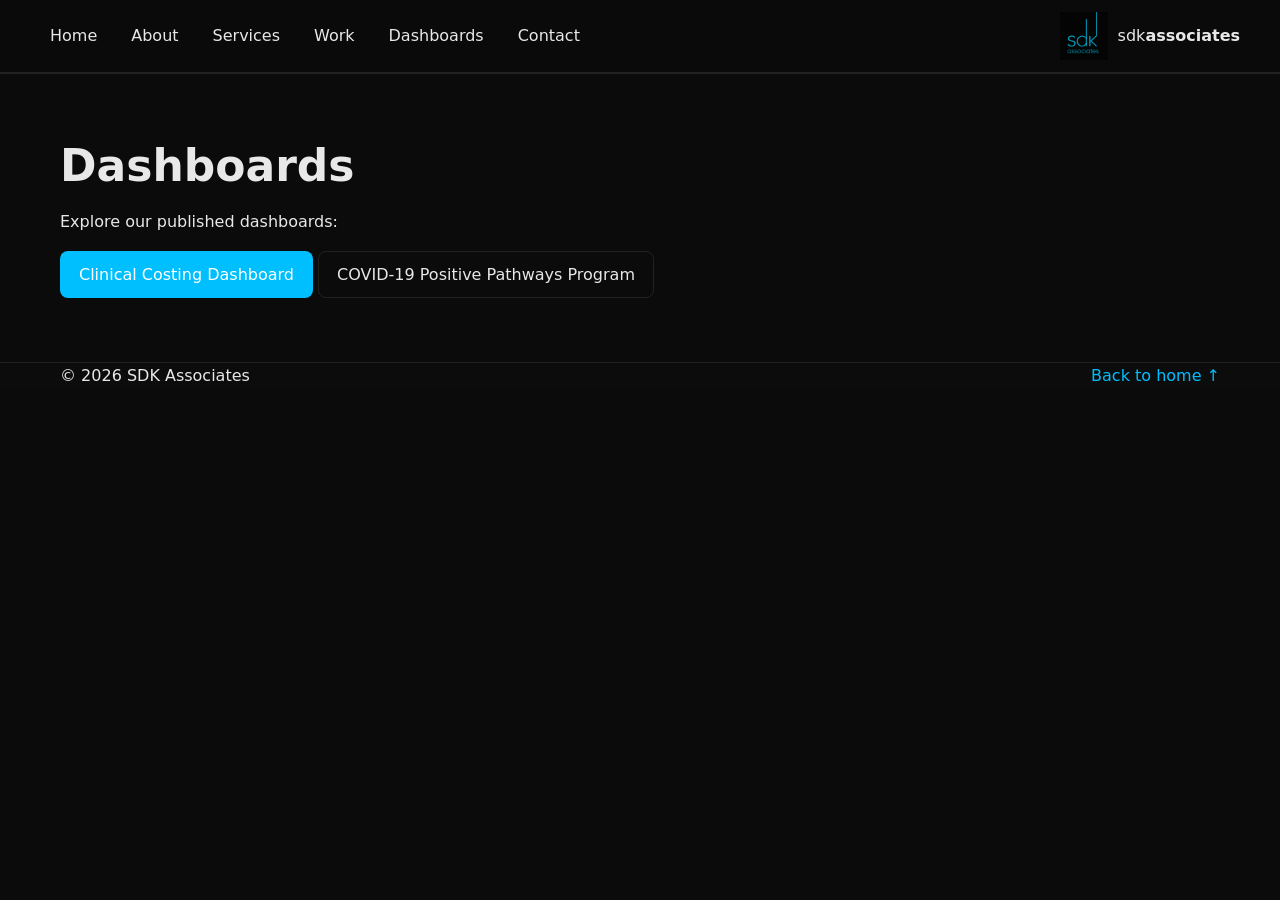
==== dashboards.html @ 5f3aef54 "Create dashboards.html" ====
<!doctype html>
<html lang="en">
<head>
  <meta charset="utf-8" />
  <meta name="viewport" content="width=device-width, initial-scale=1" />
  <title>Dashboards | SDK Associates</title>
  <link rel="stylesheet" href="assets/style.css" />
</head>
<body>
  <!-- Backdrop + Drawer -->
  <div class="backdrop" id="backdrop" hidden></div>
  <aside class="drawer" id="drawer" aria-hidden="true" aria-label="Mobile navigation">
    <header>
      <strong>Menu</strong>
      <button id="closeDrawer" class="btn btn-outline" style="padding:.4rem .7rem">Close</button>
    </header>
    <nav>
      <a href="index.html#home">Home</a>
      <a href="index.html#about">About</a>
      <a href="index.html#services">Services</a>
      <a href="index.html#work">Work</a>
      <a href="dashboards.html">Dashboards</a>
      <a href="index.html#contact">Contact</a>
    </nav>
  </aside>

  <!-- Header -->
  <header class="site-header">
    <div class="container nav">
      <button class="menu-btn" aria-expanded="false" aria-controls="drawer" id="menubtn">☰ Menu</button>
      <nav aria-label="Primary">
        <div class="navlinks" id="navlinks">
          <a href="index.html#home">Home</a>
          <a href="index.html#about">About</a>
          <a href="index.html#services">Services</a>
          <a href="index.html#work">Work</a>
          <a href="dashboards.html">Dashboards</a>
          <a href="index.html#contact">Contact</a>
        </div>
      </nav>
      <a class="logo" href="index.html" aria-label="SDK Associates home">
        <img src="assets/sdkassociates_logo.png" alt="SDK Associates" width="112" height="112" />
        <span>sdk<strong>associates</strong></span>
      </a>
    </div>
  </header>

  <!-- Main -->
  <main class="section">
    <div class="container">
      <h1>Dashboards</h1>
      <p class="maxch muted">Explore our published dashboards:</p>

      <div class="cta-row" style="margin-top:1rem">
        <a class="btn btn-primary" href="../clinical-costing-dashboard.html" target="_blank" rel="noopener">
          Clinical Costing Dashboard
        </a>
        <a class="btn btn-outline" href="../covid-19-positive-pathways-program.html" target="_blank" rel="noopener">
          COVID-19 Positive Pathways Program
        </a>
      </div>
    </div>
  </main>

  <!-- Footer -->
  <footer>
    <div class="container" style="display:flex; justify-content:space-between; gap:1rem; flex-wrap:wrap">
      <span class="muted">© <span id="y"></span> SDK Associates</span>
      <a class="muted" href="index.html#home">Back to home ↑</a>
    </div>
  </footer>

  <!-- Script (reuse drawer toggle logic) -->
  <script>
    const btn = document.getElementById('menubtn');
    const drawer = document.getElementById('drawer');
    const closeDrawer = document.getElementById('closeDrawer');
    const backdrop = document.getElementById('backdrop');

    function openDrawer(){
      drawer.classList.add('open');
      drawer.setAttribute('aria-hidden','false');
      backdrop.classList.add('show');
      backdrop.hidden = false;
      btn.setAttribute('aria-expanded','true');
    }
    function close(){
      drawer.classList.remove('open');
      drawer.setAttribute('aria-hidden','true');
      backdrop.classList.remove('show');
      backdrop.hidden = true;
      btn.setAttribute('aria-expanded','false');
    }

    if(btn){ btn.addEventListener('click', openDrawer); }
    if(closeDrawer){ closeDrawer.addEventListener('click', close); }
    if(backdrop){ backdrop.addEventListener('click', close); }
    window.addEventListener('keydown', (e)=>{ if(e.key==='Escape') close(); });

    document.getElementById('y').textContent = new Date().getFullYear();
  </script>
</body>
</html>
---- assets/style.css ----
/* Logo styling */
.logo-img {
  width: 300px;   /* Adjust as needed */
  height: auto;   /* Keeps proportions */
}

/* Header logo sizing */
header .logo img,
.logo img,
.logo-img {
  height: 48px;   /* try 48–64px */
  width: auto;
}

/* --------- Base / Reset --------- */
* { box-sizing: border-box; }
html { scroll-behavior: smooth; }
:root{
  --bg:#0b0b0b;           /* site background */
  --surface:#131313;      /* card/section bg */
  --text:#e8e8e8;         /* body text */
  --muted:#b9b9b9;        /* secondary text */
  --brand:#00bfff;        /* theme blue */
  --brand-dk:#009acd;     /* hover blue */
  --border:#222;          /* subtle borders */
  --radius:12px;
  --maxw:1200px;
}
body{
  margin:0;
  font-family: system-ui, -apple-system, Segoe UI, Roboto, "Helvetica Neue", Arial, "Noto Sans", "Liberation Sans", sans-serif;
  color:var(--text);
  background:var(--bg);
  line-height:1.6;
}

/* --------- Layout helpers --------- */
.container{
  width:100%;
  max-width:var(--maxw);
  margin:0 auto;
  padding:0 20px;
}

.section{
  padding:64px 0;
  border-top:1px solid var(--border);
}
.section--tight{ padding:36px 0; }

.grid{
  display:grid;
  gap:20px;
}
.grid-2{ grid-template-columns: repeat(2, minmax(0,1fr)); }
.grid-3{ grid-template-columns: repeat(3, minmax(0,1fr)); }

.card{
  background:var(--surface);
  border:1px solid var(--border);
  border-radius:var(--radius);
  padding:20px;
}

h1,h2,h3{ line-height:1.25; margin:0 0 16px; }
h1{ font-size:clamp(28px, 4.5vw, 44px); }
h2{ font-size:clamp(22px, 3.2vw, 32px); }
h3{ font-size:clamp(18px, 2.6vw, 24px); }
p{ margin:0 0 12px; color:var(--text); }

/* --------- Buttons & links --------- */
a{ color:var(--brand); text-decoration:none; }
a:hover{ color:var(--brand-dk); }
.btn{
  display:inline-block;
  padding:10px 18px;
  background:var(--brand);
  color:#fff;
  border-radius:8px;
  border:1px solid transparent;
  transition:transform .2s ease, background .2s ease, box-shadow .2s ease;
  text-align:center;
}
.btn:hover{ background:var(--brand-dk); transform:translateY(-2px); }

/* --------- Header / Nav --------- */
.site-header{
  position:sticky; top:0; z-index:50;
  background:rgba(11,11,11,.85);
  backdrop-filter:saturate(180%) blur(8px);
  border-bottom:1px solid var(--border);
}
.navbar{
  display:flex; align-items:center; justify-content:space-between;
  gap:16px; padding:12px 0;
}
.logo{
  display:flex; align-items:center; gap:10px;
  text-decoration:none; color:var(--text);
}
.logo-img{ max-width:120px; height:auto; display:block; }
.nav-links{
  display:flex; flex-wrap:wrap; gap:14px;
}
.nav-links a{
  color:var(--text);
  padding:8px 10px;
  border-radius:8px;
}
.nav-links a:hover{ background:#1a1a1a; }

/* Small-screen nav (checkbox hamburger, no JS) */
.nav-toggle{ display:none; }
.nav-burger{ display:none; cursor:pointer; padding:8px 10px; border:1px solid var(--border); border-radius:8px; }
.nav-burger span{ display:block; width:22px; height:2px; background:var(--text); margin:5px 0; }

/* --------- Hero --------- */
.hero{
  display:grid; gap:20px; align-items:center;
  grid-template-columns: 1.2fr .8fr;
}
.hero .hero-img{
  width:100%; height:auto; border-radius:var(--radius);
  border:1px solid var(--border);
}

/* --------- “Services / About / Work” cards --------- */
.item{
  display:flex; flex-direction:column; gap:8px;
}
.item h3{ margin-bottom:6px; }
.item p{ color:var(--muted); }

/* --------- Contact --------- */
.form{
  display:grid; gap:12px;
}
.input, .textarea{
  width:100%;
  padding:12px 14px;
  background:#0f0f0f;
  border:1px solid var(--border);
  border-radius:8px; color:var(--text);
}
.textarea{ min-height:120px; resize:vertical; }

/* --------- Footer --------- */
footer{
  border-top:1px solid var(--border);
  background:#0c0c0c;
}
.footer-content{
  display:flex; gap:24px; justify-content:space-between; align-items:flex-start;
}
.footer-col{ flex:1; min-width:240px; }
.footer-bottom{
  border-top:1px solid var(--border);
  margin-top:24px; padding-top:16px;
  color:var(--muted); text-align:center;
}
.useful-links .link-buttons{
  display:flex; flex-wrap:wrap; gap:10px;
}
.btn-link{
  display:inline-block; padding:10px 16px;
  background:var(--brand); color:#fff; border-radius:8px;
  transition:background .2s ease, transform .2s ease;
}
.btn-link:hover{ background:var(--brand-dk); transform:translateY(-2px); }

/* --------- Responsive Breakpoints --------- */

/* <= 1024px: 3→2 columns, hero stacks nicer */
@media (max-width: 1024px){
  .grid-3{ grid-template-columns: repeat(2, minmax(0,1fr)); }
  .hero{ grid-template-columns: 1fr; }
  .hero .hero-img{ order:2; }
}

/* <= 768px: tighten paddings, 2→1 columns, footer stacks, mobile nav */
@media (max-width: 768px){
  .section{ padding:44px 0; }
  .grid-2, .grid-3{ grid-template-columns: 1fr; }
  .footer-content{ flex-direction:column; text-align:center; }
  .logo-img{ max-width:96px; }

  /* Hamburger appears */
  .nav-burger{ display:block; }
  .nav-links{
    display:none; flex-direction:column;
    width:100%; padding:10px 0; border-top:1px solid var(--border);
  }
  .nav-toggle:checked ~ .nav-links{ display:flex; }
}

/* <= 480px: bigger tap targets, full‑width buttons */
@media (max-width: 480px){
  .btn, .btn-link{ width:100%; }
  .container{ padding:0 16px; }
  .logo-img{ max-width:84px; }
}

/* =========================================================
   Compat layer for the new index.html (drawer + grids)
   Keeps your existing look & feel, adds missing selectors.
   =======================================================*/

/* Header (keeps menu left, logo right) */
.site-header{
  position: sticky; top: 0; z-index: 60;
  background: rgba(11,11,11,.85);
  backdrop-filter: saturate(180%) blur(8px);
  border-bottom: 1px solid var(--border);
}
.nav{ display:flex; align-items:center; justify-content:flex-start; gap:16px; padding:12px 0; }
.menu-btn{
  display:none; cursor:pointer; padding:8px 12px;
  border:1px solid var(--border); border-radius:8px; color:var(--text); background:transparent;
}
.logo{ display:flex; align-items:center; gap:10px; color:var(--text); text-decoration:none; margin-left:auto; }
.logo img{ height:48px; width:auto; display:block; } /* respects your logo sizing */

/* Show inline nav on desktop; mobile uses drawer */
.navlinks{ display:flex; flex-wrap:wrap; gap:14px; }
.navlinks a{ color:var(--text); padding:8px 10px; border-radius:8px; }
.navlinks a:hover{ background:#1a1a1a; }
@media (max-width:880px){
  .menu-btn{ display:inline-flex; align-items:center; gap:.5rem; }
  .navlinks{ display:none; }
}

/* Buttons to match your palette */
.btn{ display:inline-block; padding:10px 18px; border-radius:8px; border:1px solid transparent;
      transition:transform .2s ease, background .2s ease, box-shadow .2s ease; }
.btn-primary{ background:var(--brand); color:#fff; }
.btn-primary:hover{ background:var(--brand-dk); transform:translateY(-2px); }
.btn-outline{ background:transparent; border:1px solid var(--border); color:var(--text); }
.btn-outline:hover{ background:#1a1a1a; }

/* Hero details */
.pill{ display:inline-block; font-size:.85rem; color:var(--muted);
       background:#0f0f0f; border:1px solid var(--border); padding:.28rem .6rem; border-radius:999px; margin-bottom:.6rem; }
.lead{ color:var(--muted); max-width:65ch; }
.badges{ display:flex; gap:16px; align-items:center; flex-wrap:wrap; opacity:.9; }
.badges img{ height:28px; width:auto; }

/* Cards & grids used on Services/Work */
.cards{ display:grid; gap:20px; }
@media (min-width:600px){ .cards{ grid-template-columns: repeat(2, minmax(0,1fr)); } }
@media (min-width:992px){ .cards{ grid-template-columns: repeat(3, minmax(0,1fr)); } }
.card{ background:var(--surface); border:1px solid var(--border); border-radius:var(--radius); padding:20px; }

.workgrid{ display:grid; gap:20px; }
@media (min-width:600px){ .workgrid{ grid-template-columns: repeat(2, minmax(0,1fr)); } }
@media (min-width:992px){ .workgrid{ grid-template-columns: repeat(3, minmax(0,1fr)); } }
.work{ border:1px solid var(--border); border-radius:var(--radius); overflow:hidden; background:var(--surface); }
.work .meta{ padding:16px; }
.work h4{ margin:0 0 6px; font-size:1rem; }
.work p{ margin:0; color:var(--muted); }

/* Contact form (align with your existing inputs) */
.contact{ display:grid; gap:20px; }
@media (min-width:768px){ .contact{ grid-template-columns:1.2fr .8fr; } }
.form{ display:grid; gap:12px; }
.form input, .form textarea{ width:100%; padding:12px 14px; background:#0f0f0f; border:1px solid var(--border); border-radius:8px; color:var(--text); }

/* Left slide-in drawer menu */
.backdrop{
  position:fixed; inset:0; background:rgba(0,0,0,.45);
  opacity:0; pointer-events:none; transition:opacity .2s ease; z-index:55;
}
.backdrop.show{ opacity:1; pointer-events:auto; }
.drawer{
  position:fixed; top:0; left:0; height:100dvh; width:min(88vw, 320px);
  background:var(--surface); border-right:1px solid var(--border);
  transform:translateX(-100%); transition:transform .25s ease; z-index:56; display:flex; flex-direction:column;
}
.drawer.open{ transform:translateX(0); }
.drawer header{ display:flex; align-items:center; justify-content:space-between; padding:1rem; border-bottom:1px solid var(--border); }
.drawer nav{ display:flex; flex-direction:column; padding:.5rem; }
.drawer a{ padding:.9rem 1rem; border-radius:8px; color:var(--text); }
.drawer a:hover, .drawer a:focus{ background:#1a1a1a; }
@media (min-width:881px){ .backdrop, .drawer{ display:none; } }
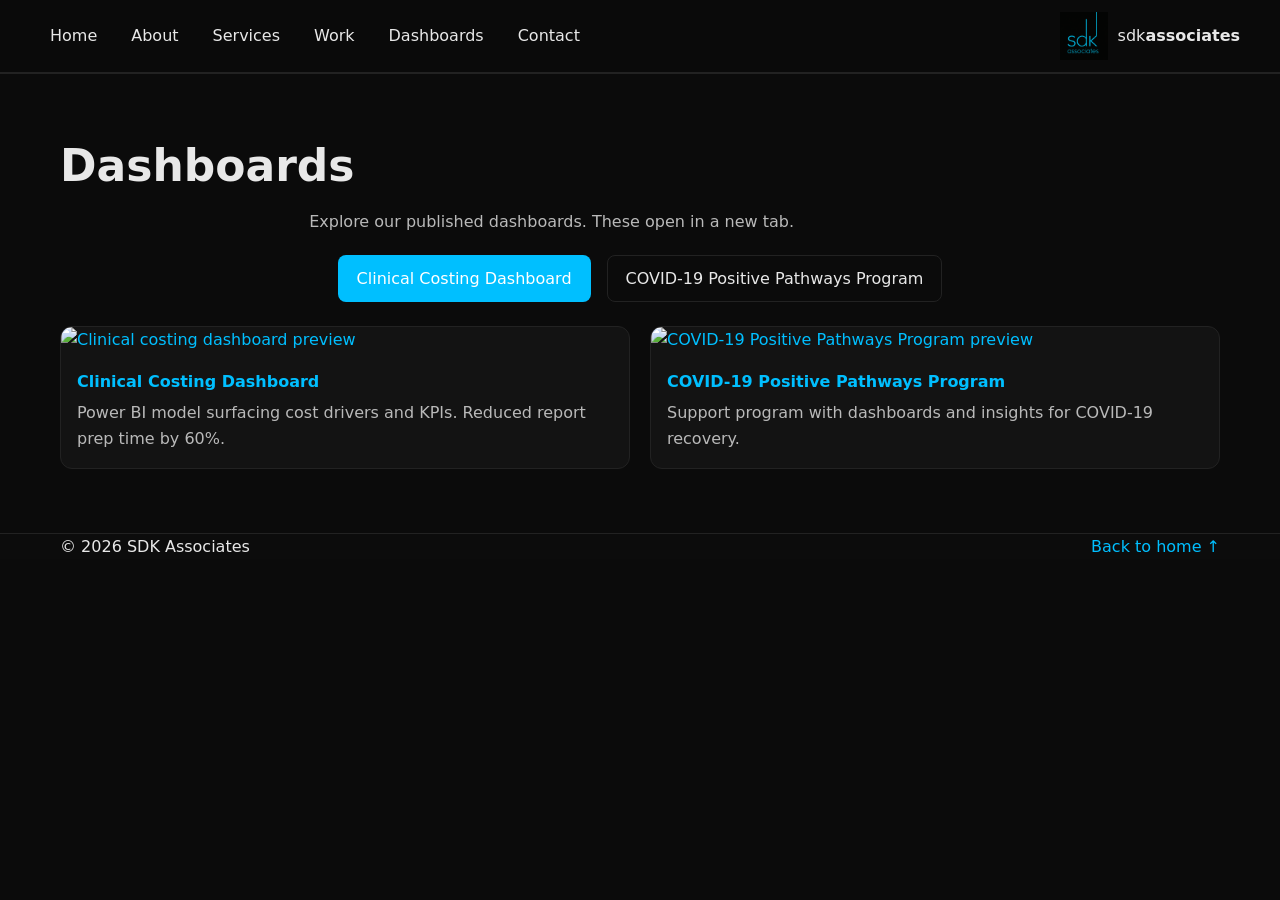
==== commit 1d0f5496: "Update dashboards.html" ====
--- a/dashboards.html
+++ b/dashboards.html
@@ -4,7 +4,17 @@
   <meta charset="utf-8" />
   <meta name="viewport" content="width=device-width, initial-scale=1" />
   <title>Dashboards | SDK Associates</title>
+  <link rel="preconnect" href="https://fonts.gstatic.com" crossorigin>
+  <link href="https://fonts.googleapis.com/css2?family=Inter:wght@400;500;600;700;800&display=swap" rel="stylesheet">
   <link rel="stylesheet" href="assets/style.css" />
+  <style>
+    /* page-only polish (safe to keep here) */
+    .center-row{display:flex; justify-content:center; gap:1rem; flex-wrap:wrap; margin-top:1.25rem}
+    .page-intro{max-width:65ch; margin-inline:auto; color:var(--muted)}
+    .preview-grid{display:grid; gap:20px; margin-top:1.5rem}
+    @media (min-width:700px){ .preview-grid{grid-template-columns:repeat(2,minmax(0,1fr))} }
+    .preview-grid .work:hover{transform:translateY(-2px); box-shadow:0 6px 20px rgba(0,0,0,.25)}
+  </style>
 </head>
 <body>
   <!-- Backdrop + Drawer -->
@@ -19,7 +29,7 @@
       <a href="index.html#about">About</a>
       <a href="index.html#services">Services</a>
       <a href="index.html#work">Work</a>
-      <a href="dashboards.html">Dashboards</a>
+      <a href="/dashboards.html">Dashboards</a>
       <a href="index.html#contact">Contact</a>
     </nav>
   </aside>
@@ -34,7 +44,7 @@
           <a href="index.html#about">About</a>
           <a href="index.html#services">Services</a>
           <a href="index.html#work">Work</a>
-          <a href="dashboards.html">Dashboards</a>
+          <a href="/dashboards.html">Dashboards</a>
           <a href="index.html#contact">Contact</a>
         </div>
       </nav>
@@ -49,20 +59,39 @@
   <main class="section">
     <div class="container">
       <h1>Dashboards</h1>
-      <p class="maxch muted">Explore our published dashboards:</p>
+      <p class="page-intro">Explore our published dashboards. These open in a new tab.</p>
 
-      <div class="cta-row" style="margin-top:1rem">
-        <a class="btn btn-primary" href="../clinical-costing-dashboard.html" target="_blank" rel="noopener">
+      <!-- Buttons (centered) -->
+      <div class="center-row">
+        <a class="btn btn-primary" href="clinical-costing-dashboard.html" target="_blank" rel="noopener">
           Clinical Costing Dashboard
         </a>
-        <a class="btn btn-outline" href="../covid-19-positive-pathways-program.html" target="_blank" rel="noopener">
+        <a class="btn btn-outline" href="covid-19-positive-pathways-program.html" target="_blank" rel="noopener">
           COVID-19 Positive Pathways Program
+        </a>
+      </div>
+
+      <!-- Optional previews (clickable). Replace images later if you like -->
+      <div class="preview-grid">
+        <a class="work" href="clinical-costing-dashboard.html" target="_blank" rel="noopener">
+          <img src="assets/work-1.jpg" alt="Clinical costing dashboard preview" width="800" height="560" />
+          <div class="meta">
+            <h4>Clinical Costing Dashboard</h4>
+            <p>Power BI model surfacing cost drivers and KPIs. Reduced report prep time by 60%.</p>
+          </div>
+        </a>
+
+        <a class="work" href="covid-19-positive-pathways-program.html" target="_blank" rel="noopener">
+          <img src="assets/work-2.jpg" alt="COVID-19 Positive Pathways Program preview" width="800" height="560" />
+          <div class="meta">
+            <h4>COVID-19 Positive Pathways Program</h4>
+            <p>Support program with dashboards and insights for COVID-19 recovery.</p>
+          </div>
         </a>
       </div>
     </div>
   </main>
 
-  <!-- Footer -->
   <footer>
     <div class="container" style="display:flex; justify-content:space-between; gap:1rem; flex-wrap:wrap">
       <span class="muted">© <span id="y"></span> SDK Associates</span>
@@ -70,8 +99,8 @@
     </div>
   </footer>
 
-  <!-- Script (reuse drawer toggle logic) -->
   <script>
+    // Drawer behaviour (same as index)
     const btn = document.getElementById('menubtn');
     const drawer = document.getElementById('drawer');
     const closeDrawer = document.getElementById('closeDrawer');
@@ -91,7 +120,6 @@
       backdrop.hidden = true;
       btn.setAttribute('aria-expanded','false');
     }
-
     if(btn){ btn.addEventListener('click', openDrawer); }
     if(closeDrawer){ closeDrawer.addEventListener('click', close); }
     if(backdrop){ backdrop.addEventListener('click', close); }
